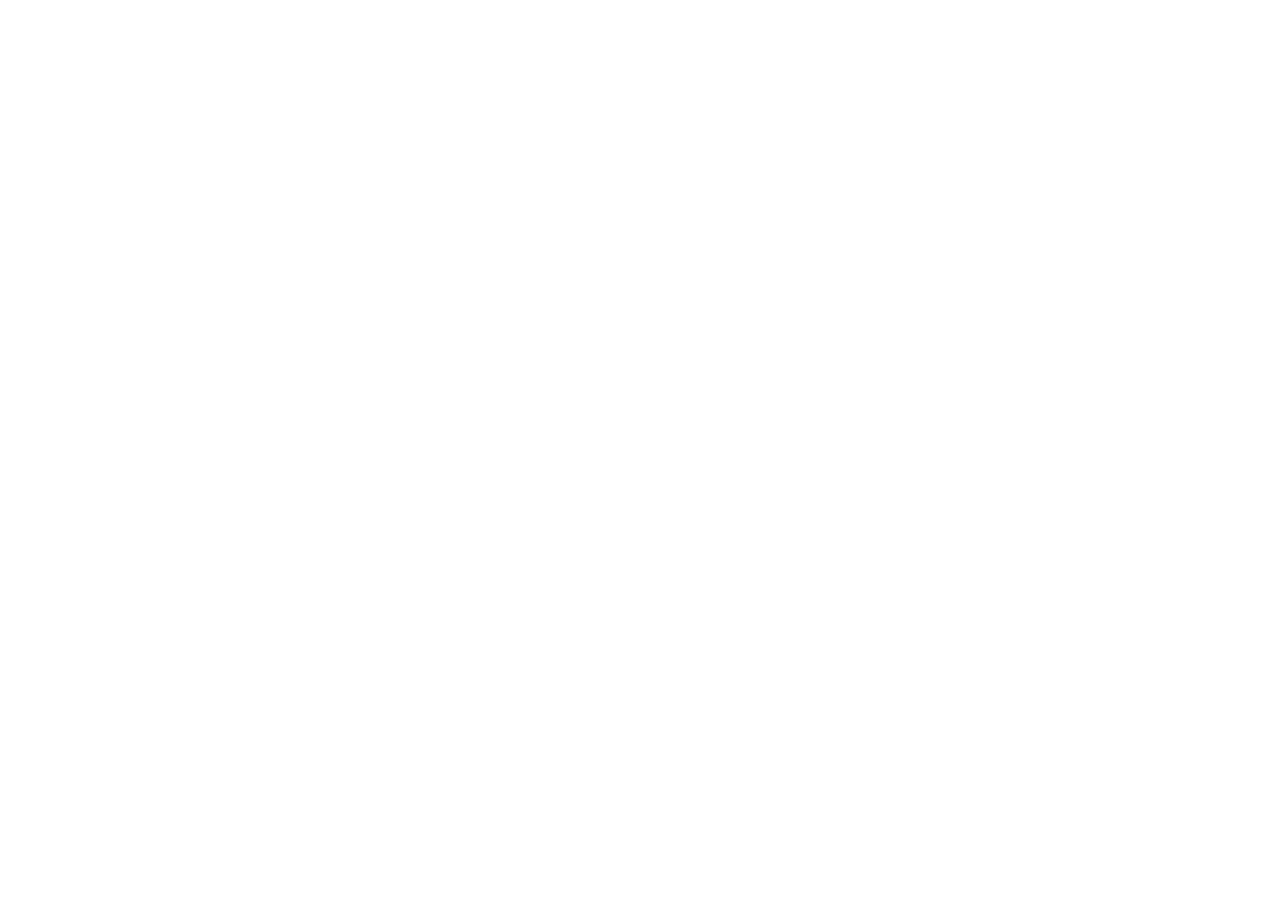
==== index.html @ fa29e4ed "재혁 : 오류 수정중" ====
<!DOCTYPE html>
<html lang="en">
<head>
    <meta charset="UTF-8">
    <meta name="viewport" content="width=device-width, initial-scale=1.0">
    <title>Document</title>
</head>
<body>
    
</body>
</html>
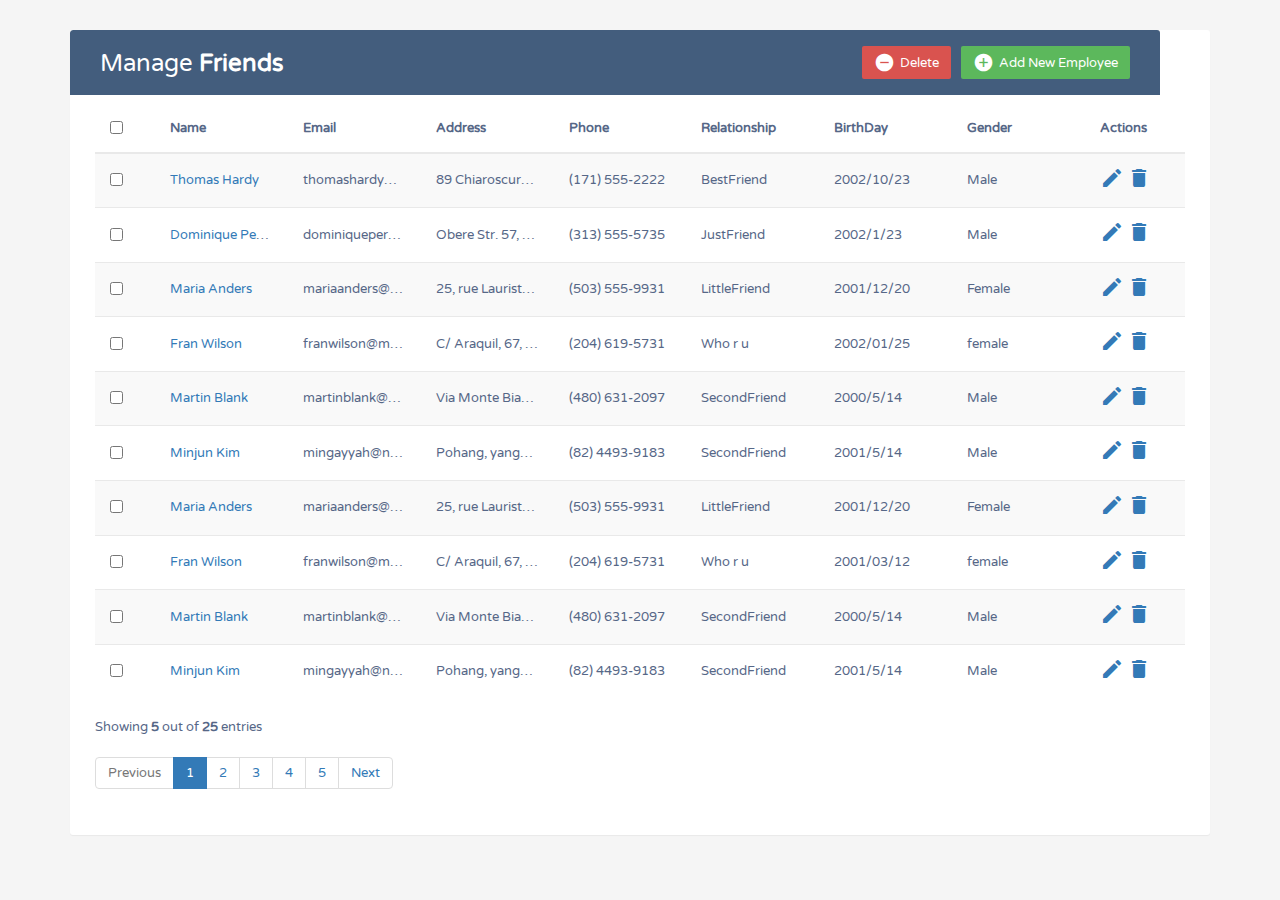
==== commit 019e6e89: "재혁: 2-2과제" ====
--- a/index.html
+++ b/index.html
@@ -1,11 +1,304 @@
 <!DOCTYPE html>
-<html lang="en">
+<html lang="kr">
+
 <head>
-    <meta charset="UTF-8">
-    <meta name="viewport" content="width=device-width, initial-scale=1.0">
-    <title>Document</title>
-</head>
+    <meta charset="utf-8">
+    <meta http-equiv="X-UA-Compatible" content="IE=edge">
+    <meta name="viewport" content="width=device-width, initial-scale=1">
+    <title>Bootstrap CRUD Data Table for Database with Modal Form</title>
+    <link rel="stylesheet" href="https://fonts.googleapis.com/css?family=Roboto|Varela+Round">
+    <link rel="stylesheet" href="https://fonts.googleapis.com/icon?family=Material+Icons">
+    <link rel="stylesheet" href="https://maxcdn.bootstrapcdn.com/font-awesome/4.7.0/css/font-awesome.min.css">
+    <link rel="stylesheet" href="https://maxcdn.bootstrapcdn.com/bootstrap/3.3.7/css/bootstrap.min.css">
+    <link rel="stylesheet" href="my.css">
+    <script src="https://ajax.googleapis.com/ajax/libs/jquery/1.12.4/jquery.min.js"></script>
+    <script src="https://maxcdn.bootstrapcdn.com/bootstrap/3.3.7/js/bootstrap.min.js"></script>
+
 <body>
-    
+    <div class="container">
+        <div class="table-wrapper">
+            <div class="table-title">
+                <div class="row">
+                    <div class="col-sm-6">
+                        <h2>Manage <b>Friends</b></h2>
+                    </div>
+                    <div class="col-sm-6">
+                        <a href="add.html" class="btn btn-success"><i class="material-icons">&#xE147;</i> <span>Add New
+                                Employee</span></a>
+                        <a href="#deleteEmployeeModal" class="btn btn-danger" data-toggle="modal"><i
+                                class="material-icons">&#xE15C;</i> <span>Delete</span></a>
+                    </div>
+                </div>
+            </div>
+            <table class="table table-striped table-hover">
+                <thead>
+                    <tr>
+                        <th>
+                            <span class="custom-checkbox">
+                                <input type="checkbox" id="selectAll">
+                                <label for="selectAll"></label>
+                            </span>
+                        </th>
+                        <th>Name</th>
+                        <th>Email</th>
+                        <th>Address</th>
+                        <th>Phone</th>
+                        <th>Relationship</th>
+                        <th>BirthDay</th>
+                        <th>Gender</th>
+                        <th>Actions</th>
+                    </tr>
+                </thead>
+                <tbody>
+                    <tr>
+                        <td>
+                            <span class="custom-checkbox">
+                                <input type="checkbox" id="checkbox1" name="options[]" value="1">
+                                <label for="checkbox1"></label>
+                            </span>
+                        </td>
+                        <td><a href="view.html">Thomas Hardy</a></td>
+                        <td>thomashardy@mail.com</td>
+                        <td>89 Chiaroscuro Rd, Portland, USA</td>
+                        <td>(171) 555-2222</td>
+                        <td>BestFriend</td>
+                        <td>2002/10/23</td>
+                        <td>Male</td>
+                        <td>
+                            <a href="edit.html" class="edit"><i class="material-icons" data-toggle="tooltip"
+                                    title="Edit">&#xE254;</i></a>
+                            <a href="#deleteEmployeeModal" class="delete" data-toggle="modal"><i class="material-icons"
+                                    data-toggle="tooltip" title="Delete">&#xE872;</i></a>
+                        </td>
+                    </tr>
+                    <tr>
+                        <td>
+                            <span class="custom-checkbox">
+                                <input type="checkbox" id="checkbox2" name="options[]" value="1">
+                                <label for="checkbox2"></label>
+                            </span>
+                        </td>
+                        <td><a href="view.html">Dominique Perrier</a></td>
+                        <td>dominiqueperrier@mail.com</td>
+                        <td>Obere Str. 57, Berlin, Germany</td>
+                        <td>(313) 555-5735</td>
+                        <td>JustFriend</td>
+                        <td>2002/1/23</td>
+                        <td>Male</td>
+                        <td>
+                            <a href="edit.html" class="edit"><i class="material-icons" data-toggle="tooltip"
+                                    title="Edit">&#xE254;</i></a>
+                            <a href="#deleteEmployeeModal" class="delete" data-toggle="modal"><i class="material-icons"
+                                    data-toggle="tooltip" title="Delete">&#xE872;</i></a>
+                        </td>
+                    </tr>
+                    <tr>
+                        <td>
+                            <span class="custom-checkbox">
+                                <input type="checkbox" id="checkbox3" name="options[]" value="1">
+                                <label for="checkbox3"></label>
+                            </span>
+                        </td>
+                        <td><a href="view.html">Maria Anders</a></td>
+                        <td>mariaanders@mail.com</td>
+                        <td>25, rue Lauriston, Paris, France</td>
+                        <td>(503) 555-9931</td>
+                        <td>LittleFriend</td>
+                        <td>2001/12/20</td>
+                        <td>Female</td>
+                        <td>
+                            <a href="edit.html" class="edit"><i class="material-icons" data-toggle="tooltip"
+                                    title="Edit">&#xE254;</i></a>
+                            <a href="#deleteEmployeeModal" class="delete" data-toggle="modal"><i class="material-icons"
+                                    data-toggle="tooltip" title="Delete">&#xE872;</i></a>
+                        </td>
+                    </tr>
+                    <tr>
+                        <td>
+                            <span class="custom-checkbox">
+                                <input type="checkbox" id="checkbox4" name="options[]" value="1">
+                                <label for="checkbox4"></label>
+                            </span>
+                        </td>
+                        <td><a href="view.html">Fran Wilson</a></td>
+                        <td>franwilson@mail.com</td>
+                        <td>C/ Araquil, 67, Madrid, Spain</td>
+                        <td>(204) 619-5731</td>
+                        <td>Who r u</td>
+                        <td>2002/01/25</td>
+                        <td>female</td>
+                        <td>
+                            <a href="edit.html" class="edit"><i class="material-icons" data-toggle="tooltip"
+                                    title="Edit">&#xE254;</i></a>
+                            <a href="#deleteEmployeeModal" class="delete" data-toggle="modal"><i class="material-icons"
+                                    data-toggle="tooltip" title="Delete">&#xE872;</i></a>
+                        </td>
+                    </tr>
+                    <tr>
+                        <td>
+                            <span class="custom-checkbox">
+                                <input type="checkbox" id="checkbox5" name="options[]" value="1">
+                                <label for="checkbox5"></label>
+                            </span>
+                        </td>
+                        <td><a href="view.html">Martin Blank</a></td>
+                        <td>martinblank@mail.com</td>
+                        <td>Via Monte Bianco 34, Turin, Italy</td>
+                        <td>(480) 631-2097</td>
+                        <td>SecondFriend</td>
+                        <td>2000/5/14</td>
+                        <td>Male</td>
+                        <td>
+                            <a href="edit.html" class="edit"><i class="material-icons" data-toggle="tooltip"
+                                    title="Edit">&#xE254;</i></a>
+                            <a href="#deleteEmployeeModal" class="delete" data-toggle="modal"><i class="material-icons"
+                                    data-toggle="tooltip" title="Delete">&#xE872;</i></a>
+                        </td>
+                    </tr>
+                    <tr>
+                        <td>
+                            <span class="custom-checkbox">
+                                <input type="checkbox" id="checkbox6" name="options[]" value="1">
+                                <label for="checkbox6"></label>
+                            </span>
+                        </td>
+                        <td><a href="view.html">Minjun Kim</a></td>
+                        <td>mingayyah@naver.com</td>
+                        <td>Pohang, yangduck, min driver</td>
+                        <td>(82) 4493-9183</td>
+                        <td>SecondFriend</td>
+                        <td>2001/5/14</td>
+                        <td>Male</td>
+                        <td>
+                            <a href="edit.html" class="edit"><i class="material-icons" data-toggle="tooltip"
+                                    title="Edit">&#xE254;</i></a>
+                            <a href="#deleteEmployeeModal" class="delete" data-toggle="modal"><i class="material-icons"
+                                    data-toggle="tooltip" title="Delete">&#xE872;</i></a>
+                        </td>
+                    </tr>
+                    <tr>
+                        <td>
+                            <span class="custom-checkbox">
+                                <input type="checkbox" id="checkbox3" name="options[]" value="1">
+                                <label for="checkbox3"></label>
+                            </span>
+                        </td>
+                        <td><a href="view.html">Maria Anders</a></td>
+                        <td>mariaanders@mail.com</td>
+                        <td>25, rue Lauriston, Paris, France</td>
+                        <td>(503) 555-9931</td>
+                        <td>LittleFriend</td>
+                        <td>2001/12/20</td>
+                        <td>Female</td>
+                        <td>
+                            <a href="edit.html" class="edit"><i class="material-icons" data-toggle="tooltip"
+                                    title="Edit">&#xE254;</i></a>
+                            <a href="#deleteEmployeeModal" class="delete" data-toggle="modal"><i class="material-icons"
+                                    data-toggle="tooltip" title="Delete">&#xE872;</i></a>
+                        </td>
+                    </tr>
+                    <tr>
+                        <td>
+                            <span class="custom-checkbox">
+                                <input type="checkbox" id="checkbox4" name="options[]" value="1">
+                                <label for="checkbox4"></label>
+                            </span>
+                        </td>
+                        <td><a href="view.html">Fran Wilson</a></td>
+                        <td>franwilson@mail.com</td>
+                        <td>C/ Araquil, 67, Madrid, Spain</td>
+                        <td>(204) 619-5731</td>
+                        <td>Who r u</td>
+                        <td>2001/03/12</td>
+                        <td>female</td>
+                        <td>
+                            <a href="edit.html" class="edit"><i class="material-icons" data-toggle="tooltip"
+                                    title="Edit">&#xE254;</i></a>
+                            <a href="#deleteEmployeeModal" class="delete" data-toggle="modal"><i class="material-icons"
+                                    data-toggle="tooltip" title="Delete">&#xE872;</i></a>
+                        </td>
+                    </tr>
+                    <tr>
+                        <td>
+                            <span class="custom-checkbox">
+                                <input type="checkbox" id="checkbox5" name="options[]" value="1">
+                                <label for="checkbox5"></label>
+                            </span>
+                        </td>
+                        <td><a href="view.html">Martin Blank</a></td>
+                        <td>martinblank@mail.com</td>
+                        <td>Via Monte Bianco 34, Turin, Italy</td>
+                        <td>(480) 631-2097</td>
+                        <td>SecondFriend</td>
+                        <td>2000/5/14</td>
+                        <td>Male</td>
+                        <td>
+                            <a href="edit.html" class="edit"><i class="material-icons" data-toggle="tooltip"
+                                    title="Edit">&#xE254;</i></a>
+                            <a href="#deleteEmployeeModal" class="delete" data-toggle="modal"><i class="material-icons"
+                                    data-toggle="tooltip" title="Delete">&#xE872;</i></a>
+                        </td>
+                    </tr>
+                    <tr>
+                        <td>
+                            <span class="custom-checkbox">
+                                <input type="checkbox" id="checkbox6" name="options[]" value="1">
+                                <label for="checkbox6"></label>
+                            </span>
+                        </td>
+                        <td><a href="view.html">Minjun Kim</a></td>
+                        <td>mingayyah@naver.com</td>
+                        <td>Pohang, yangduck, min driver</td>
+                        <td>(82) 4493-9183</td>
+                        <td>SecondFriend</td>
+                        <td>2001/5/14</td>
+                        <td>Male</td>
+                        <td>
+                            <a href="edit.html" class="edit"><i class="material-icons" data-toggle="tooltip"
+                                    title="Edit">&#xE254;</i></a>
+                            <a href="#deleteEmployeeModal" class="delete" data-toggle="modal"><i class="material-icons"
+                                    data-toggle="tooltip" title="Delete">&#xE872;</i></a>
+                        </td>
+                    </tr>
+                </tbody>
+            </table>
+            <div class="clearfix">
+                <div class="hint-text">Showing <b>5</b> out of <b>25</b> entries</div>
+                <ul class="pagination">
+                    <li class="page-item disabled"><a href="#">Previous</a></li>
+                    <li class="page-item active"><a href="#" class="page-link">1</a></li>
+                    <li class="page-item"><a href="#" class="page-link">2</a></li>
+                    <li class="page-item"><a href="#" class="page-link">3</a></li>
+                    <li class="page-item"><a href="#" class="page-link">4</a></li>
+                    <li class="page-item"><a href="#" class="page-link">5</a></li>
+                    <li class="page-item"><a href="#" class="page-link">Next</a></li>
+                </ul>
+            </div>
+        </div>
+    </div>
+
+
+    <!-- Delete Modal HTML -->
+    <div id="deleteEmployeeModal" class="modal fade">
+        <div class="modal-dialog">
+            <div class="modal-content">
+                <form>
+                    <div class="modal-header">
+                        <h4 class="modal-title">Delete Employee</h4>
+                        <button type="button" class="close" data-dismiss="modal" aria-hidden="true">&times;</button>
+                    </div>
+                    <div class="modal-body">
+                        <p>Are you sure you want to delete these Records?</p>
+                        <p class="text-warning"><small>This action cannot be undone.</small></p>
+                    </div>
+                    <div class="modal-footer">
+                        <input type="button" class="btn btn-default" data-dismiss="modal" value="Cancel">
+                        <input type="submit" class="btn btn-danger" value="Delete">
+                    </div>
+                </form>
+            </div>
+        </div>
+    </div>
 </body>
+
 </html>--- a/my.css
+++ b/my.css
@@ -0,0 +1,185 @@
+body {
+    color: #566787;
+    background: #f5f5f5;
+    font-family: 'Varela Round', sans-serif;
+    font-size: 13px;
+}
+
+.table-wrapper {
+    background: #fff;
+    padding: 20px 25px;
+    margin: 30px 0;
+    border-radius: 3px;
+    box-shadow: 0 1px 1px rgba(0,0,0,.05);
+}
+
+.table-title {
+    padding-bottom: 15px;
+    background: #435d7d;
+    color: #fff;
+    padding: 16px 30px;
+    margin: -20px -25px 10px;
+    border-radius: 3px 3px 0 0;
+    width: 100%;
+}
+
+.table-title h2 {
+    margin: 5px 0 0;
+    font-size: 24px;
+}
+
+.table-title .btn-group {
+    float: right;
+}
+
+.table-title .btn {
+    color: #fff;
+    float: right;
+    font-size: 13px;
+    border: none;
+    min-width: 50px;
+    border-radius: 2px;
+    border: none;
+    outline: none !important;
+    margin-left: 10px;
+}
+
+.table-title .btn i {
+    float: left;
+    font-size: 21px;
+    margin-right: 5px;
+}
+
+.table-title .btn span {
+    float: left;
+    margin-top: 2px;
+}
+
+/* 테이블 스타일 수정 */
+.table-wrapper {
+    overflow-x: auto; /* 가로 스크롤 추가 */
+}
+
+table.table {
+    min-width: 1000px; /* 최소 너비 설정 */
+    width: 100%;
+    table-layout: fixed; /* 테이블 레이아웃 고정 */
+}
+
+table.table tr th, table.table tr td {
+    border-color: #e9e9e9;
+    padding: 12px 15px;
+    vertical-align: middle;
+    overflow: hidden;
+    text-overflow: ellipsis;
+    white-space: nowrap;
+}
+
+table.table th {
+    white-space: nowrap; /* 헤더 줄바꿈 방지 */
+}
+
+table.table th:first-child {
+    width: 60px;
+}
+
+table.table th:last-child {
+    width: 100px;
+}
+
+/* Responsive styles */
+@media only screen and (max-width: 767px) {
+    .table-wrapper {
+        padding: 10px;
+        width: 100%;
+    }
+    
+    .table-title {
+        padding: 10px 30px;
+        color: aqua;
+        /* width: 100%;  */
+    }
+    
+    .table-title h2 {
+        font-size: 20px;
+    }
+    
+    .table-title .btn {
+        font-size: 12px;
+        padding: 5px 10px;
+    }
+    
+    .pagination li a {
+        font-size: 12px;
+        min-width: 25px;
+        min-height: 25px;
+        line-height: 25px;
+    }
+    
+    /* .modal .modal-dialog {
+        max-width: 90%;
+    }
+    
+    .modal .modal-header, .modal .modal-body, .modal .modal-footer {
+        padding: 15px 20px;
+    } */
+}
+
+@media screen and (max-width: 480px) {
+    .table-wrapper {
+        margin: 15px 0;
+    }
+        
+    .table-title {
+        padding: 10px 30px;
+        color: rgb(147, 162, 40);
+    }
+    .table-title h2 {
+        font-size: 18px;
+    }
+    
+    .table-title .btn-group {
+        float: none;
+        margin-top: 10px;
+    }
+    
+    .table-title .btn {
+        margin-left: 0;
+        margin-right: 5px;
+    }
+    
+    .pagination {
+        float: none;
+        margin-bottom: 10px;
+    }
+    
+    .pagination li a {
+        font-size: 11px;
+        min-width: 20px;
+        min-height: 20px;
+        line-height: 20px;
+    }
+}
+
+/* 여기서부턴 add화면 */
+
+.modal-title{
+    font-size: 30px;
+    margin: 20px;
+}
+.modal-header{
+    width: 200px;
+}
+
+.form-group{
+    font-size: 20px;
+    /* height: 40px; */
+    margin: 20px;
+}
+
+.modal-footer{
+    margin: 20px;
+}
+.form-check-label{
+    font-size: 15px;
+}